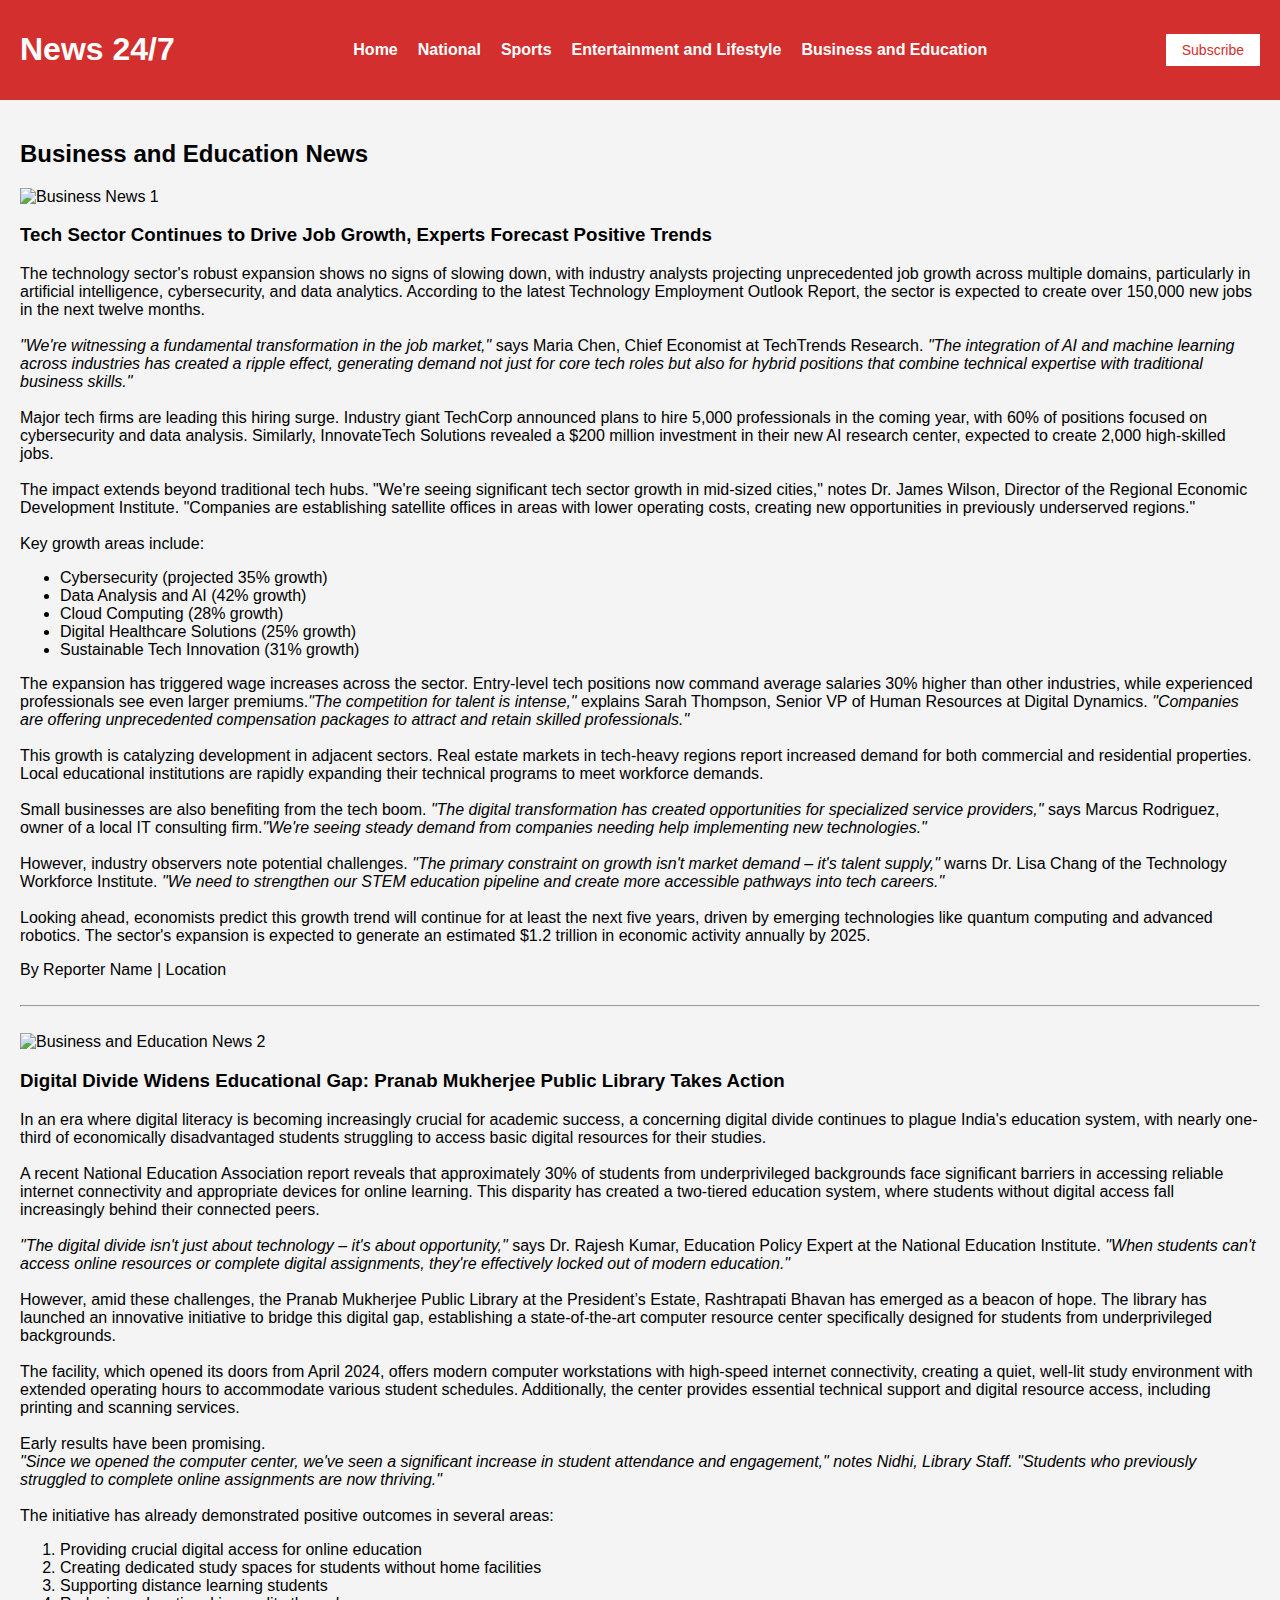
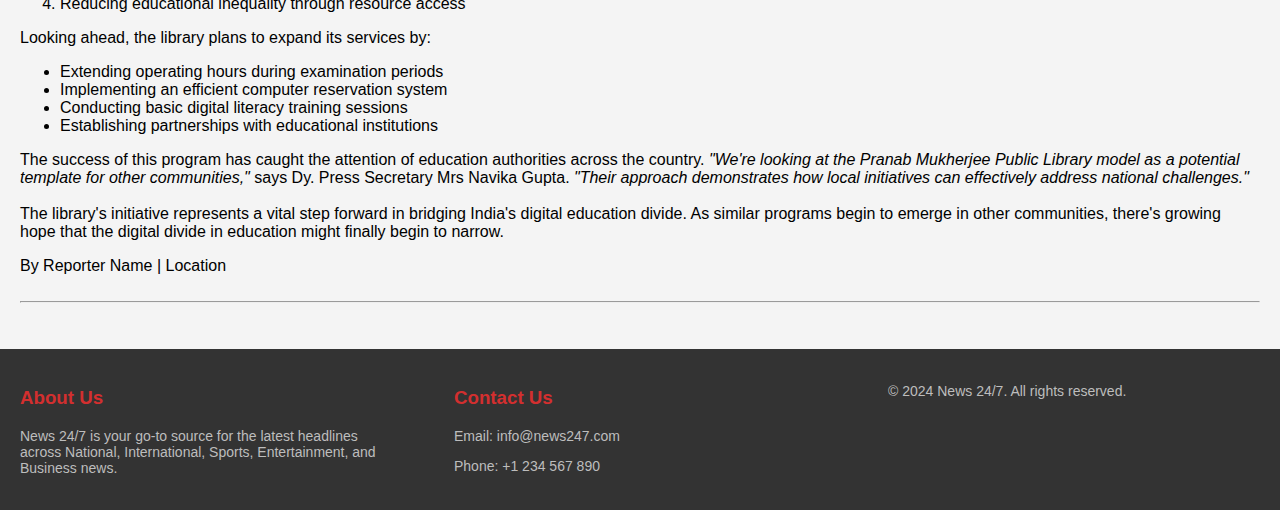
==== business.html @ 22df9ea3 "Add files via upload" ====
<!DOCTYPE html>
<html lang="en">
<head>
  <meta charset="UTF-8">
  <meta name="viewport" content="width=device-width, initial-scale=1.0">
  <title>Buisiness News - News 24/7</title>
  <link rel="stylesheet" href="style.css">
</head>
<body>
  <header>
    <div class="header-content">
      <div class="logo">
        <h1>News 24/7</h1>
      </div>
      <nav>
        <ul class="nav-bar">
          <li><a href="index.html">Home</a></li>
          <li><a href="national.html">National</a></li>
          <li><a href="sports.html">Sports</a></li>
          <li><a href="entertainment.html">Entertainment and Lifestyle</a></li>
          <li><a href="business.html">Business and Education</a></li>
        </ul>
      </nav>
      <div class="subscribe">
        <button class="subscribe-btn">Subscribe</button>
        <div id="subscribe-message" class="subscribe-message" style="display: none;">
            Thanks for subscribing to News 24/7 newsletter!
        </div>
      </div>
    </div>
  </header>

  <main>
    <section class="category-news">
      <h2>Business and Education News</h2>

      <!-- News Item 1 -->
      <div class="news-item">
        <img src="https://www.idr-inc.com/wp-content/uploads/2014/12/453643483.jpg" height="350 px" alt="Business News 1">
        <div class="news-content">
          <h3>Tech Sector Continues to Drive Job Growth, Experts Forecast Positive Trends</h3>
          <p>The technology sector's robust expansion shows no signs of slowing down, with industry analysts projecting unprecedented job growth across multiple domains, particularly in artificial intelligence, cybersecurity, and data analytics. According to the latest Technology Employment Outlook Report, the sector is expected to create over 150,000 new jobs in the next twelve months.
<br><br>
            <i>"We're witnessing a fundamental transformation in the job market,"</i> says Maria Chen, Chief Economist at TechTrends Research. <i>"The integration of AI and machine learning across industries has created a ripple effect, generating demand not just for core tech roles but also for hybrid positions that combine technical expertise with traditional business skills."</i>
            <br><br>
            Major tech firms are leading this hiring surge. Industry giant TechCorp announced plans to hire 5,000 professionals in the coming year, with 60% of positions focused on cybersecurity and data analysis. Similarly, InnovateTech Solutions revealed a $200 million investment in their new AI research center, expected to create 2,000 high-skilled jobs.
            <br><br>
            The impact extends beyond traditional tech hubs. "We're seeing significant tech sector growth in mid-sized cities," notes Dr. James Wilson, Director of the Regional Economic Development Institute. "Companies are establishing satellite offices in areas with lower operating costs, creating new opportunities in previously underserved regions."
            <br><br>
            Key growth areas include:
            <ul>
                <li>Cybersecurity (projected 35% growth)</li>
                <li>Data Analysis and AI (42% growth)</li>
                <li>Cloud Computing (28% growth)</li>
                <li>Digital Healthcare Solutions (25% growth)</li>
                <li>Sustainable Tech Innovation (31% growth)</li>
            </ul>
            The expansion has triggered wage increases across the sector. Entry-level tech positions now command average salaries 30% higher than other industries, while experienced professionals see even larger premiums.<i>"The competition for talent is intense,"</i>  explains Sarah Thompson, Senior VP of Human Resources at Digital Dynamics.<i> "Companies are offering unprecedented compensation packages to attract and retain skilled professionals."</i>
            <br><br>
            This growth is catalyzing development in adjacent sectors. Real estate markets in tech-heavy regions report increased demand for both commercial and residential properties. Local educational institutions are rapidly expanding their technical programs to meet workforce demands.
            <br><br>
            Small businesses are also benefiting from the tech boom. <i>"The digital transformation has created opportunities for specialized service providers," </i>says Marcus Rodriguez, owner of a local IT consulting firm.<i>"We're seeing steady demand from companies needing help implementing new technologies."</i> 
            <br><br>
            However, industry observers note potential challenges. <i>"The primary constraint on growth isn't market demand – it's talent supply,"</i> warns Dr. Lisa Chang of the Technology Workforce Institute. <i>"We need to strengthen our STEM education pipeline and create more accessible pathways into tech careers."</i>
            <br><br>
            Looking ahead, economists predict this growth trend will continue for at least the next five years, driven by emerging technologies like quantum computing and advanced robotics. The sector's expansion is expected to generate an estimated $1.2 trillion in economic activity annually by 2025.
            </p>
          <span class="author">By Reporter Name | Location</span>
        </div>
      </div>
<br><hr><br>
      <!-- News Item 2 -->
      <div class="news-item">
        <img src="https://www.insightsonindia.com/wp-content/uploads/2021/10/digital_divide.jpg" height="350 px" alt="Business and Education News 2">
        <div class="news-content">
          <h3>Digital Divide Widens Educational Gap: Pranab Mukherjee Public Library Takes Action</h3>
          <p>         
            In an era where digital literacy is becoming increasingly crucial for academic success, a concerning digital divide continues to plague India's education system, with nearly one-third of economically disadvantaged students struggling to access basic digital resources for their studies.
            <br><br>                         
            A recent National Education Association report reveals that approximately 30% of students from underprivileged backgrounds face significant barriers in accessing reliable internet connectivity and appropriate devices for online learning. This disparity has created a two-tiered education system, where students without digital access fall increasingly behind their connected peers.
            <br><br>
            <i>"The digital divide isn't just about technology – it's about opportunity," </i>says Dr. Rajesh Kumar, Education Policy Expert at the National Education Institute. <i>"When students can't access online resources or complete digital assignments, they're effectively locked out of modern education."</i>
            <br><br>
            However, amid these challenges, the Pranab Mukherjee Public Library at the President’s Estate, Rashtrapati Bhavan has emerged as a beacon of hope. The library has launched an innovative initiative to bridge this digital gap, establishing a state-of-the-art computer resource center specifically designed for students from underprivileged backgrounds.
            <br><br>
            The facility, which opened its doors from April 2024, offers modern computer workstations with high-speed internet connectivity, creating a quiet, well-lit study environment with extended operating hours to accommodate various student schedules. Additionally, the center provides essential technical support and digital resource access, including printing and scanning services.
            <br><br>
            Early results have been promising.
            <br><i>"Since we opened the computer center, we've seen a significant increase in student attendance and engagement," notes Nidhi, Library Staff. "Students who previously struggled to complete online assignments are now thriving."</i>
            <br><br>
            The initiative has already demonstrated positive outcomes in several areas:
            <ol>
            <li>Providing crucial digital access for online education
            </li>
            <li>Creating dedicated study spaces for students without home facilities
            </li>
            <li>Supporting distance learning students
            </li>
            <li>Reducing educational inequality through resource access
            </li>
            </ol>
            Looking ahead, the library plans to expand its services by:
            <br>
            <ul>
            <li>Extending operating hours during examination periods
            </li>
            <li>Implementing an efficient computer reservation system
            </li>
            <li>Conducting basic digital literacy training sessions
            </li>
            <li>Establishing partnerships with educational institutions</li>
            </ul>
            The success of this program has caught the attention of education authorities across the country. <i>"We're looking at the Pranab Mukherjee Public Library model as a potential template for other communities,"</i> says Dy. Press Secretary Mrs Navika Gupta. 
            <i>"Their approach demonstrates how local initiatives can effectively address national challenges."</i>
            <br><br>The library's initiative represents a vital step forward in bridging India's digital education divide. As similar programs begin to emerge in other communities, there's growing hope that the digital divide in education might finally begin to narrow.
            </p>
          <span class="author">By Reporter Name | Location</span>
        </div>
      </div>
<br><hr><br>
      
    </section>
  </main>

  <footer>
    <div class="footer-content">
      <div class="about">
        <h3>About Us</h3>
        <p>News 24/7 is your go-to source for the latest headlines across National, International, Sports, Entertainment, and Business news.</p>
      </div>
      <div class="contact">
        <h3>Contact Us</h3>
        <p>Email: info@news247.com</p>
        <p>Phone: +1 234 567 890</p>
      </div>
      <div class="copyright">
        <p>&copy; 2024 News 24/7. All rights reserved.</p>
      </div>
    </div>
  </footer>
  <script>
    
window.addEventListener('scroll', handleScrollAnimation);
handleScrollAnimation(); // Initial call for already visible sections

// Function to show the subscribe message
document.querySelector('.subscribe-btn').addEventListener('click', function() {
    // Get the subscribe message div
    const message = document.getElementById('subscribe-message');
    
    // Show the message
    message.style.display = 'block';
    
    // Optionally, hide the subscribe button after click
    document.querySelector('.subscribe-btn').style.display = 'none';
});
  </script>
</body>
</html>
---- style.css ----
/* General Styles */
body {
    font-family: Arial, sans-serif;
    margin: 0;
    padding: 0;
    background-color: #f4f4f4;
}

header {
    background-color: #d32f2f;
    color: white;
    padding: 10px 20px;
    position: relative;
}

.header-content {
    display: flex;
    justify-content: space-between;
    align-items: center;
}

.nav-bar {
    list-style-type: none;
    display: flex;
    gap: 20px;
    margin: 0;
    padding: 0;
}

.nav-bar li a {
    text-decoration: none;
    color: white;
    font-weight: bold;
}

.nav-bar li a:hover {
    text-decoration: underline;
}

.subscribe-btn {
    background-color: white;
    color: #d32f2f;
    border: none;
    padding: 8px 16px;
    font-size: 14px;
    cursor: pointer;
}

.subscribe-btn:hover {
    background-color: #c62828;
    color: white;
}

.subscribe-message {
    background-color: #d32f2f;
    color: white;
    padding: 15px;
    margin-top: 20px;
    text-align: center;
    font-size: 16px;
    border-radius: 5px;
}

main {
    padding: 20px;
}

/* Categories Section */
.categories {
    display: flex;
    justify-content: space-between;
    gap: 20px;
    flex-wrap: nowrap;
    padding: 20px 0;
}

.category {
    flex: 1;
    height: 300px;
    background-color: #ffffff;
    border: 1px solid #d32f2f;
    box-shadow: 0 4px 6px rgba(0, 0, 0, 0.1);
    background-size: cover;
    background-position: center;
    color: white;
    display: flex;
    flex-direction: column;
    justify-content: flex-end;
    position: relative;
    opacity: 0;
    transition: opacity 0.5s ease-in-out;
}

.category::before {
    content: "";
    position: absolute;
    top: 0;
    left: 0;
    right: 0;
    bottom: 0;
    background: rgba(0, 0, 0, 0.5);
    z-index: 0;
}

.category h2 {
    margin: 0;
    font-size: 1.5rem;
    text-shadow: 2px 2px 4px rgba(0, 0, 0, 0.6);
    z-index: 1;
    position: relative;
}

.category p {
    font-size: 1rem;
    text-shadow: 1px 1px 3px rgba(0, 0, 0, 0.5);
    z-index: 1;
    position: relative;
}

/* Add animation for elements that are in view */
.category.animate {
    transform: translateY(0);
    opacity: 1;
    transition: transform 0.5s ease-out, opacity 0.5s ease-out;
}

/* Active Link Highlighting */
.category a.active {
    color: #d32f2f;
    text-decoration: underline;
}

/* Trending Videos Section */
.trending-videos {
    margin-top: 40px;
}

.trending-videos h2 {
    text-align: center;
    color: #d32f2f;
    margin-bottom: 20px;
}

.video-card {
    display: inline-block;
    width: 30%;
    margin: 10px;
    text-align: center;
    background-color: #ffffff;
    padding: 10px;
    box-shadow: 0 4px 6px rgba(0, 0, 0, 0.1);
}

.video-card img {
    width: 100%;
    height: auto;
}

.video-card p {
    color: #333;
    font-size: 14px;
    margin-top: 10px;
}

footer {
    background-color: #333;
    color: white;
    padding: 20px 0;
}

.footer-content {
    display: flex;
    justify-content: space-between;
    padding: 0 20px;
}

.footer-content div {
    width: 30%;
}

.about h3, .contact h3 {
    color: #d32f2f;
}

footer p {
    font-size: 14px;
    color: #bdbdbd;
}

/* Media Queries */
@media (max-width: 768px) {
    .categories {
        flex-wrap: wrap;
    }

    .category {
        width: 100%;
        height: 200px;
    }
}

@media (min-width: 768px) {
    .trending-videos {
        display: grid;
        grid-template-columns: repeat(3, 1fr);
        gap: 20px;
    }

    .video-card {
        max-width: none;
        width: 100%;
    }
}

@media (max-width: 767px) {
    .trending-videos {
        display: block;
    }
}
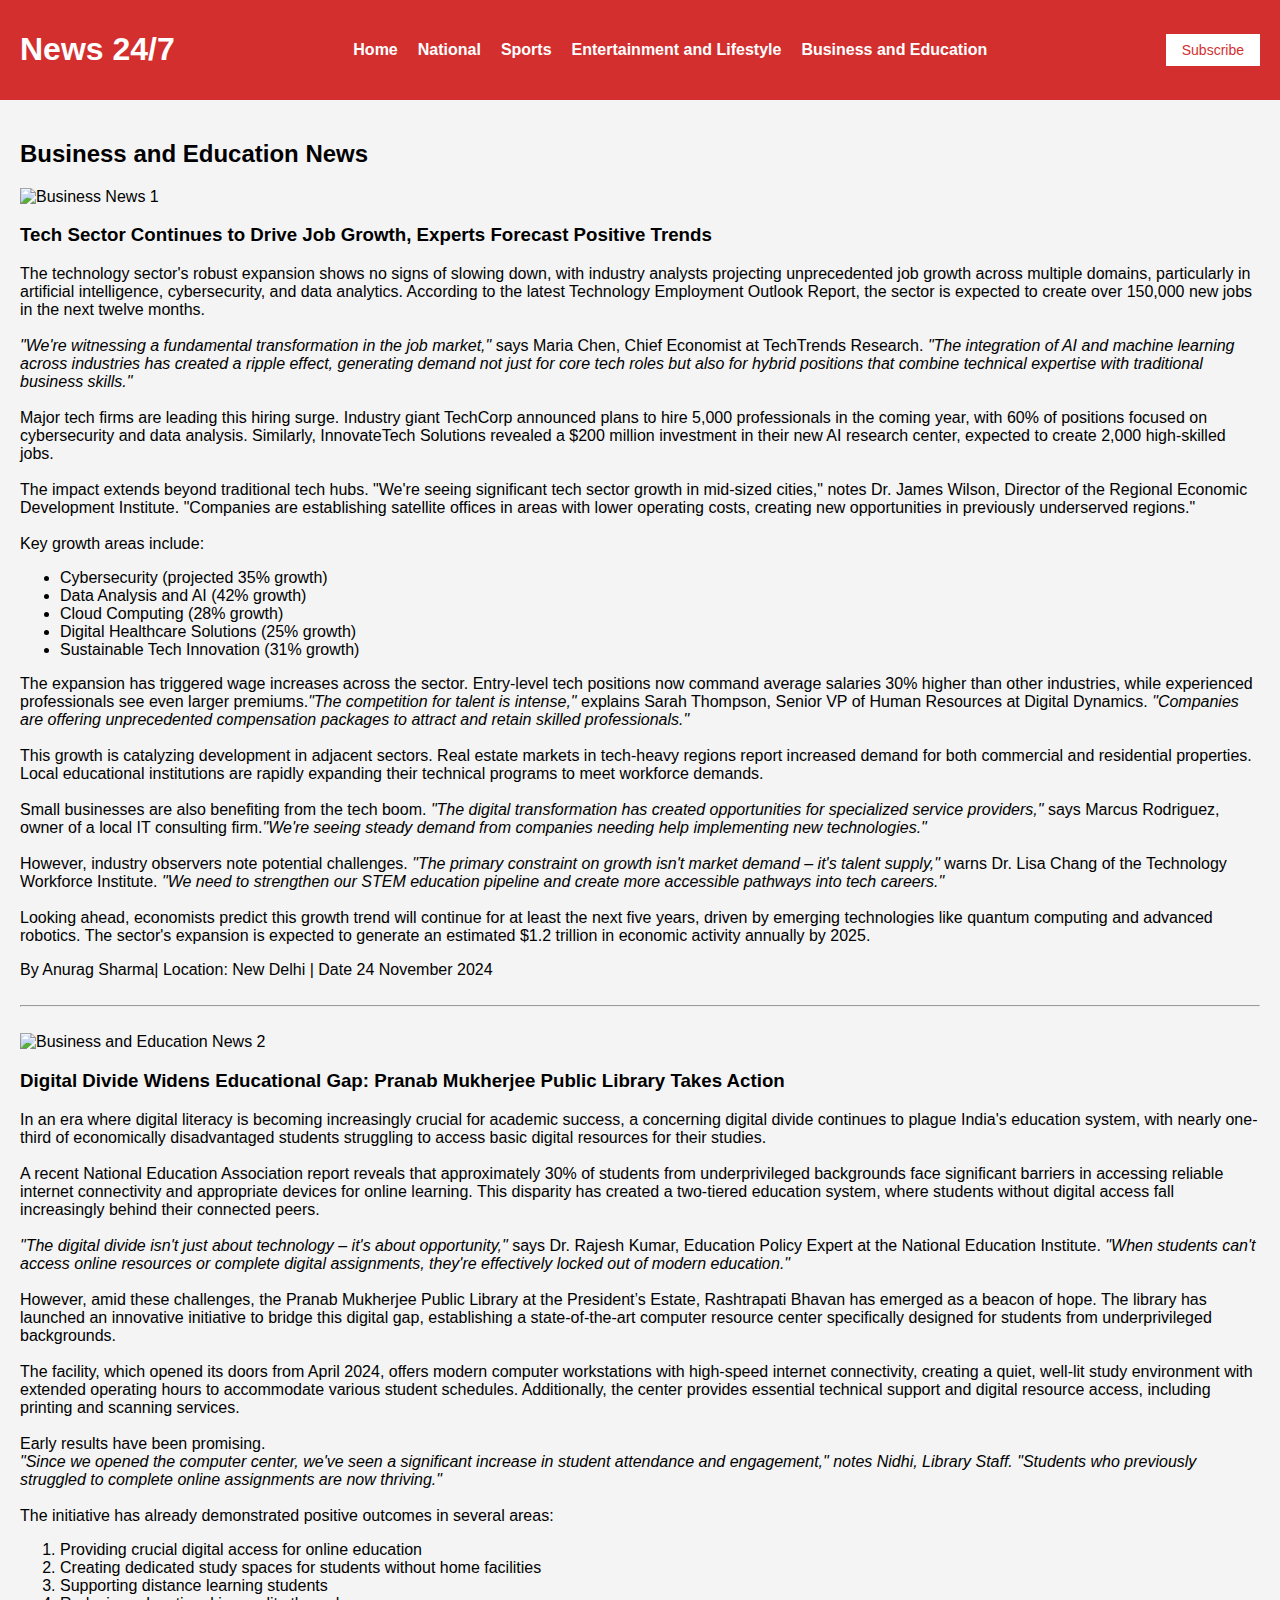
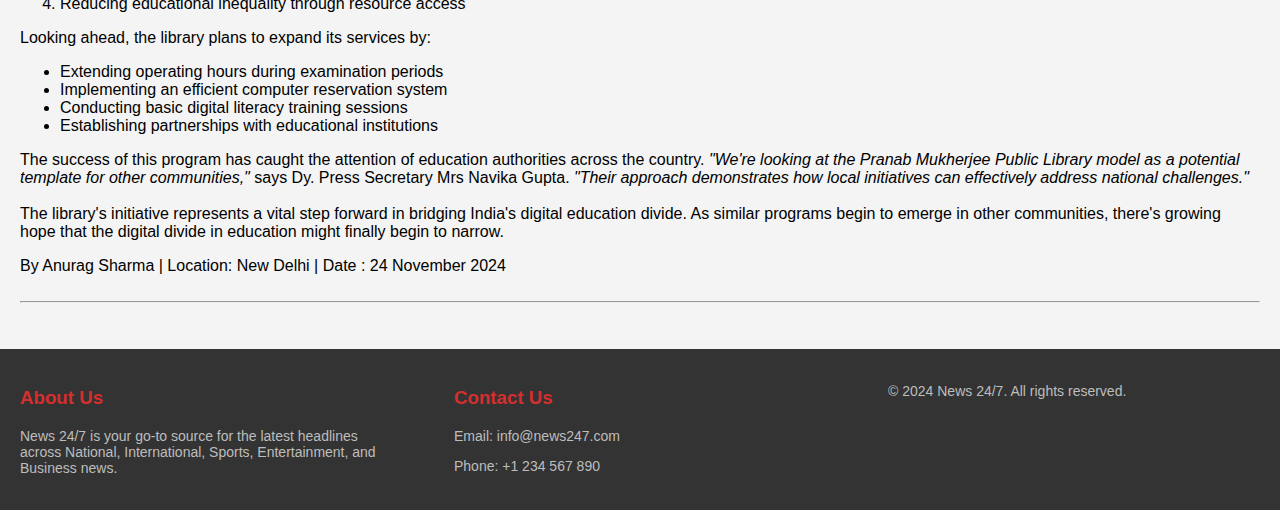
==== commit fd556296: "Update business.html" ====
--- a/business.html
+++ b/business.html
@@ -65,7 +65,7 @@
             <br><br>
             Looking ahead, economists predict this growth trend will continue for at least the next five years, driven by emerging technologies like quantum computing and advanced robotics. The sector's expansion is expected to generate an estimated $1.2 trillion in economic activity annually by 2025.
             </p>
-          <span class="author">By Reporter Name | Location</span>
+          <span class="author">By Anurag Sharma| Location: New Delhi | Date 24 November 2024</span>
         </div>
       </div>
 <br><hr><br>
@@ -114,7 +114,7 @@
             <i>"Their approach demonstrates how local initiatives can effectively address national challenges."</i>
             <br><br>The library's initiative represents a vital step forward in bridging India's digital education divide. As similar programs begin to emerge in other communities, there's growing hope that the digital divide in education might finally begin to narrow.
             </p>
-          <span class="author">By Reporter Name | Location</span>
+          <span class="author">By Anurag Sharma | Location: New Delhi | Date : 24 November 2024</span>
         </div>
       </div>
 <br><hr><br>
@@ -138,6 +138,7 @@
       </div>
     </div>
   </footer>
+  
   <script>
     
 window.addEventListener('scroll', handleScrollAnimation);
--- a/style.css
+++ b/style.css
@@ -73,23 +73,24 @@
     flex-wrap: nowrap;
     padding: 20px 0;
 }
-
 .category {
-    flex: 1;
-    height: 300px;
-    background-color: #ffffff;
-    border: 1px solid #d32f2f;
-    box-shadow: 0 4px 6px rgba(0, 0, 0, 0.1);
+    display: block;
+    width: 100%;
+    height: 250px; /* Adjust this as needed */
     background-size: cover;
     background-position: center;
-    color: white;
-    display: flex;
-    flex-direction: column;
-    justify-content: flex-end;
-    position: relative;
-    opacity: 0;
-    transition: opacity 0.5s ease-in-out;
-}
+    text-align: center;
+    color: white;
+    text-decoration: none;
+    padding: 20px;
+    box-sizing: border-box;
+}
+
+.category h2, .category p {
+    position: relative;
+    z-index: 2;  /* Ensures text appears above the background */
+}
+
 
 .category::before {
     content: "";
